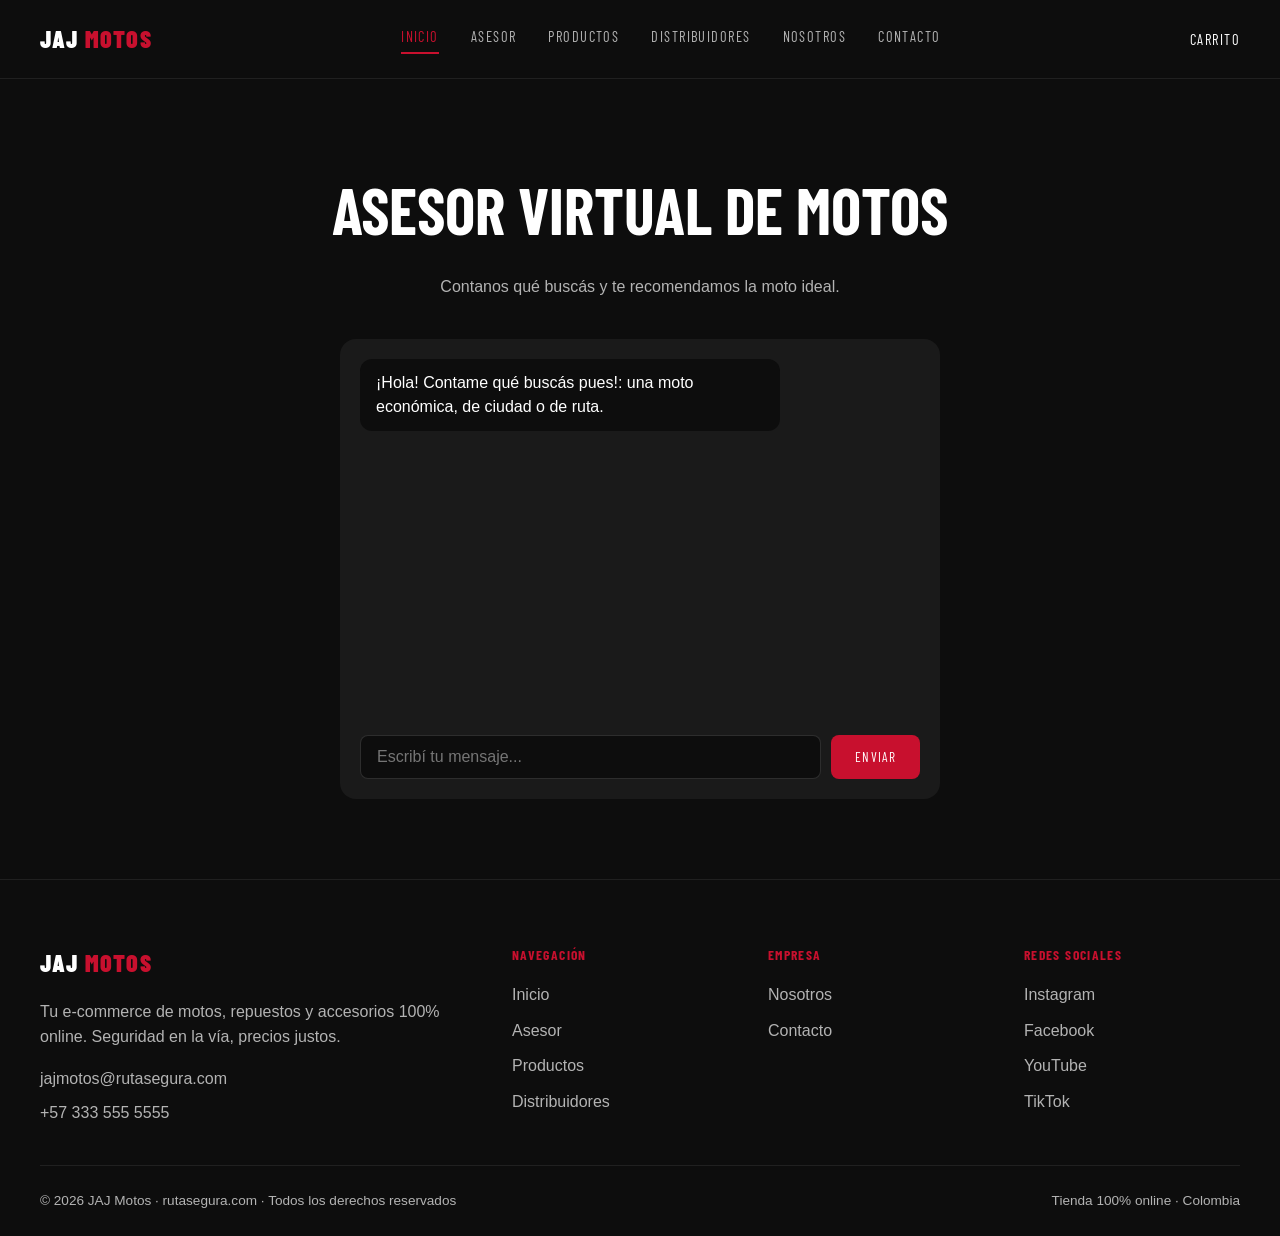
==== asesor.html @ 478add45 "chatbot primeros pasos, y cambio de topmotos a asesor (rename)" ====
<!DOCTYPE html>
<html lang="es">
<head>
    <meta charset="UTF-8">
    <meta name="viewport" content="width=device-width, initial-scale=1.0">
    <link href="https://fonts.googleapis.com/css2?family=Barlow+Condensed:wght@400;600;700;900&display=swap" rel="stylesheet"> 
    <link rel="stylesheet" href="css/base.css">
    <link rel="stylesheet" href="css/layout.css">
    <link rel="stylesheet" href="css/asesor.css">
    <title>Asesor - JAJ Motos</title>
</head>
<body>
    <div id="header"></div>

         <main>

        <section class="asesor-virtual">
            <h1>Asesor virtual de motos</h1>
            <p>Contanos qué buscás y te recomendamos la moto ideal.</p>

            <div class="chat-asesor">
                <div class="chat-mensajes" id="chatMensajes"></div>

                <form class="chat-entrada-asesor" id="chatFormulario">
                    <input type="text" id="chatInput" placeholder="Escribí tu mensaje...">
                    <button type="submit">Enviar</button>
                </form>
            </div>
        </section>

    </main>

    <div id="footer"></div>
    <script src="js/componentes.js"></script>
    <script src="js/asesor.js"></script>
</body>
</html>
---- css/base.css ----
* {
   margin: 0; 
   padding: 0; 
   box-sizing: border-box;
}

:root {
   --color-fondo: #0D0D0D;
   --color-tarjetas: #1A1A1A;
   --color-botones-links: #C8102E;
   --color-hover: #A00D24;
   --color-texto: #FFFFFF;
   --color-texto-secundario: #B3B3B3;
   --color-dorado: #C9A227;
}

body {
   background-color: var(--color-fondo);
   color: var(--color-texto);
   font-family: 'Segoe UI', Tahoma, Geneva, Verdana, sans-serif;
   line-height: 1.6;
}
---- css/layout.css ----
.barra-superior {
    display: flex;
    align-items: center;
    justify-content: space-between;
    padding: 20px 40px;
    border-bottom: 1px solid #FFFFFF14;
}

.logo {
    /** Barlow Condensed lo sacamos de fonts.google.com :D */
    font-family: 'Barlow Condensed', sans-serif;
    font-weight: 900;
    font-size: 1.5rem;
    text-transform: uppercase;
    letter-spacing: 0.05em;
    color: var(--color-texto);
    text-decoration: none;
}


.logoJaj {
    color: var(--color-botones-links);
}

.menu-principal {
    display: flex;
    gap: 32px;
}

.menu-link {
    font-family: 'Barlow Condensed', sans-serif;
    text-transform: uppercase;
    letter-spacing: 0.1em;
    font-size: 0.9rem;
    color: var(--color-texto-secundario);
    text-decoration: none;
    padding-bottom: 4px;
    transition: color 0.2s;
}

.menu-link:hover {
    color: var(--color-texto);
}


.menu-link.paginaActual {
    color: var(--color-botones-links);
    border-bottom: 2px solid var(--color-botones-links);
}

.carrito {
    color: var(--color-texto);
    text-decoration: none;
    font-family: 'Barlow Condensed', sans-serif;
    text-transform: uppercase;
    letter-spacing: 0.1em;
    font-size: 0.9rem;
}


.pie-pagina {
    padding: 64px 40px 24px;
    border-top: 1px solid #FFFFFF14;
}


.pie-columnas {
    display: grid;
    grid-template-columns: 2fr 1fr 1fr 1fr;
    gap: 40px;
    max-width: 1280px;
    margin: 0 auto;
}

.pie-descripcion {
    color: var(--color-texto-secundario);
    margin: 16px 0;
}

.pie-contacto {
    color: var(--color-texto-secundario);
    margin-top: 8px;
}

.pie-titulo {
    font-family: 'Barlow Condensed', sans-serif;
    text-transform: uppercase;
    letter-spacing: 0.1em;
    font-size: 0.85rem;
    color: var(--color-botones-links);
    margin-bottom: 16px;
}

.pie-link {
    display: block;
    color: var(--color-texto-secundario);
    text-decoration: none;
    margin-bottom: 10px;
    transition: color 0.2s;
}

.pie-link:hover {
    color: var(--color-texto);
}


.pie-derechos {
    display: flex;
    justify-content: space-between;
    max-width: 1280px;
    margin: 40px auto 0;
    padding-top: 24px;
    border-top: 1px solid #FFFFFF14;
    color: var(--color-texto-secundario);
    font-size: 0.85rem;
}
---- css/asesor.css ----
.asesor-virtual {
    min-height: 80vh;
    padding: 80px 40px;
    text-align: center;
}

.asesor-virtual h1 {
    font-family: 'Barlow Condensed', sans-serif;
    font-size: clamp(2.5rem, 6vw, 4rem);
    text-transform: uppercase;
}

.asesor-virtual p {
    color: var(--color-texto-secundario);
    margin-top: 12px;
    margin-bottom: 40px;
}

.chat-asesor {
    max-width: 600px;
    margin: 0 auto;
    background-color: var(--color-tarjetas);
    border-radius: 16px;
    padding: 20px;
}

.chat-mensajes {
    height: 360px;
    overflow-y: auto;
    display: flex;
    flex-direction: column;
    gap: 12px;
    margin-bottom: 16px;
    text-align: left;
}

.mensaje {
    max-width: 75%;
    padding: 12px 16px;
    border-radius: 12px;
    line-height: 1.5;
}

.mensaje.bot {
    align-self: flex-start;
    background-color: var(--color-fondo);
    color: var(--color-texto);
}

.mensaje.motero {
    align-self: flex-end;
    background-color: var(--color-botones-links);
    color: var(--color-texto);
}

.chat-entrada-asesor {
    display: flex;
    gap: 10px;
}

.chat-entrada-asesor input {
    flex: 1;
    background-color: var(--color-fondo);
    border: 1px solid #FFFFFF22;
    border-radius: 8px;
    padding: 12px 16px;
    color: var(--color-texto);
    font-size: 1rem;
}

.chat-entrada-asesor input:focus {
    outline: none;
    border-color: var(--color-botones-links);
}

.chat-entrada-asesor button {
    background-color: var(--color-botones-links);
    color: var(--color-texto);
    border: none;
    border-radius: 8px;
    padding: 12px 24px;
    font-family: 'Barlow Condensed', sans-serif;
    text-transform: uppercase;
    letter-spacing: 0.1em;
    cursor: pointer;
}

.chat-entrada-asesor button:hover {
    background-color: var(--color-hover);
}
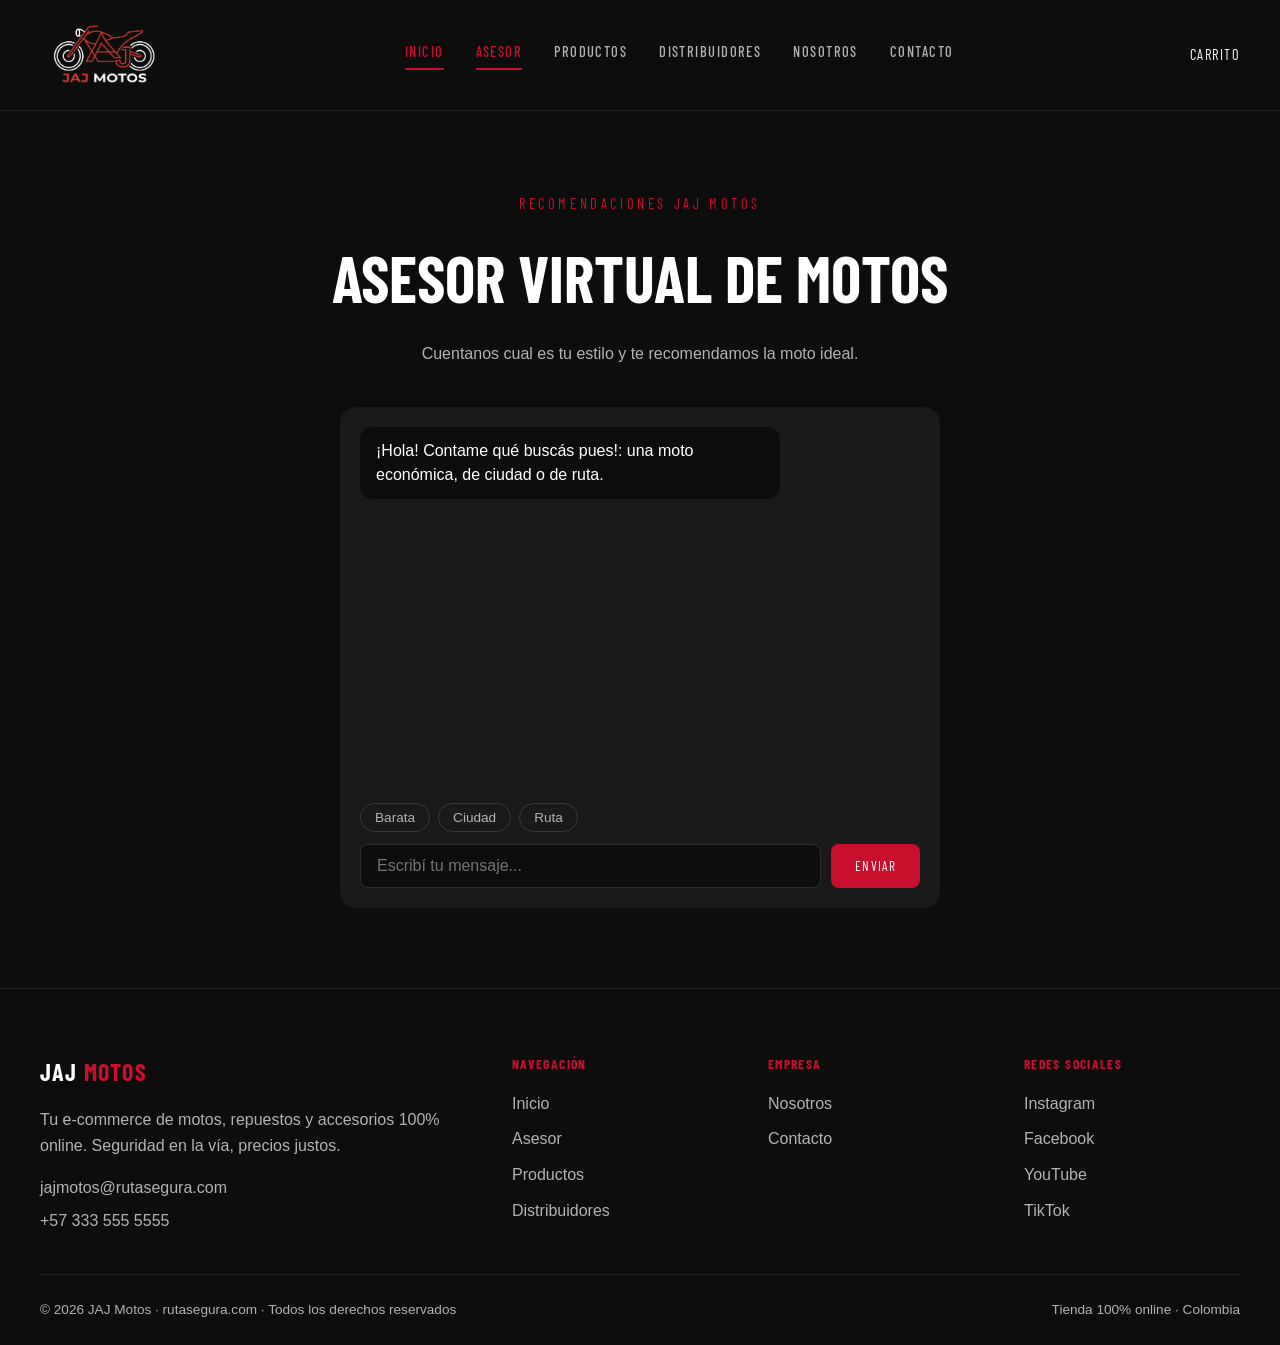
==== commit 0e8c8a11: "Logo, auto-scroll, respuestas rapidas y delay del bot" ====
--- a/asesor.html
+++ b/asesor.html
@@ -15,11 +15,17 @@
          <main>
 
         <section class="asesor-virtual">
+            <span class="mini-titulo">Recomendaciones JAJ Motos</span>
             <h1>Asesor virtual de motos</h1>
-            <p>Contanos qué buscás y te recomendamos la moto ideal.</p>
-
+            <p>Cuentanos cual es tu estilo y te recomendamos la moto ideal.</p>
             <div class="chat-asesor">
                 <div class="chat-mensajes" id="chatMensajes"></div>
+
+                <div class="respuestas-rapidas">
+                <button type="button" class="respuestaRapida">Barata</button>
+                <button type="button" class="respuestaRapida">Ciudad</button>
+                <button type="button" class="respuestaRapida">Ruta</button>
+                </div>
 
                 <form class="chat-entrada-asesor" id="chatFormulario">
                     <input type="text" id="chatInput" placeholder="Escribí tu mensaje...">
--- a/css/layout.css
+++ b/css/layout.css
@@ -9,7 +9,7 @@
 .logo {
     /** Barlow Condensed lo sacamos de fonts.google.com :D */
     font-family: 'Barlow Condensed', sans-serif;
-    font-weight: 900;
+    font-weight: 700;
     font-size: 1.5rem;
     text-transform: uppercase;
     letter-spacing: 0.05em;
@@ -29,6 +29,7 @@
 
 .menu-link {
     font-family: 'Barlow Condensed', sans-serif;
+    font-weight: 500;
     text-transform: uppercase;
     letter-spacing: 0.1em;
     font-size: 0.9rem;
@@ -103,6 +104,9 @@
     color: var(--color-texto);
 }
 
+.pie-link:hover {
+    color: var(--color-botones-links);
+}
 
 .pie-derechos {
     display: flex;
@@ -115,4 +119,7 @@
     font-size: 0.85rem;
 }
 
-
+.logo img {
+    height: 70px;
+    display: block;
+}
--- a/css/asesor.css
+++ b/css/asesor.css
@@ -87,4 +87,37 @@
 
 .chat-entrada-asesor button:hover {
     background-color: var(--color-hover);
+}
+
+.mini-titulo {
+    display: inline-block;
+    color: var(--color-botones-links);
+    font-family: 'Barlow Condensed', sans-serif;
+    text-transform: uppercase;
+    letter-spacing: 0.25em;
+    font-size: 0.9rem;
+    margin-bottom: 12px;
+}
+
+.respuestas-rapidas {
+    display: flex;
+    flex-wrap: wrap;
+    gap: 8px;
+    margin-bottom: 12px;
+}
+
+.respuestaRapida {
+    background-color: transparent;
+    color: var(--color-texto-secundario);
+    border: 1px solid #FFFFFF22;
+    border-radius: 20px;
+    padding: 6px 14px;
+    font-size: 0.85rem;
+    cursor: pointer;
+    transition: all 0.2s;
+}
+
+.respuestaRapida:hover {
+    color: var(--color-texto);
+    border-color: var(--color-botones-links);
 }
